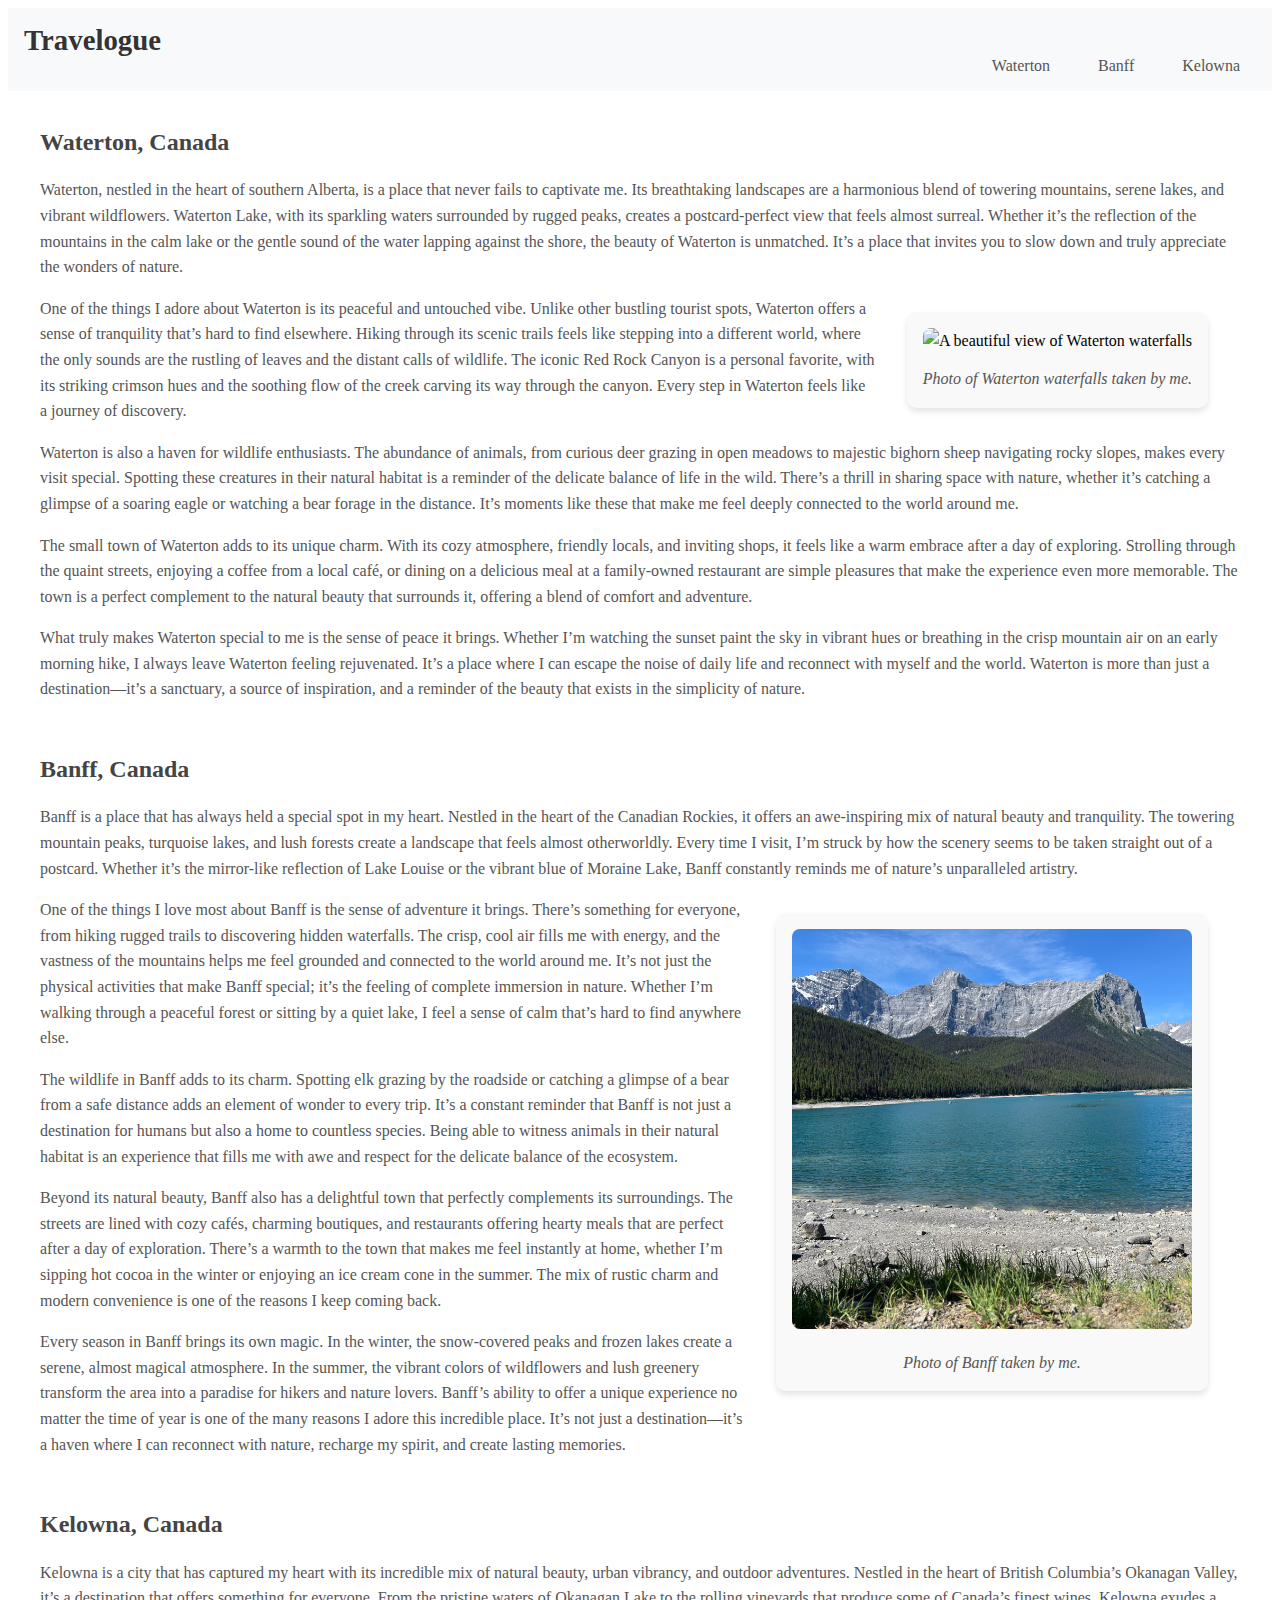
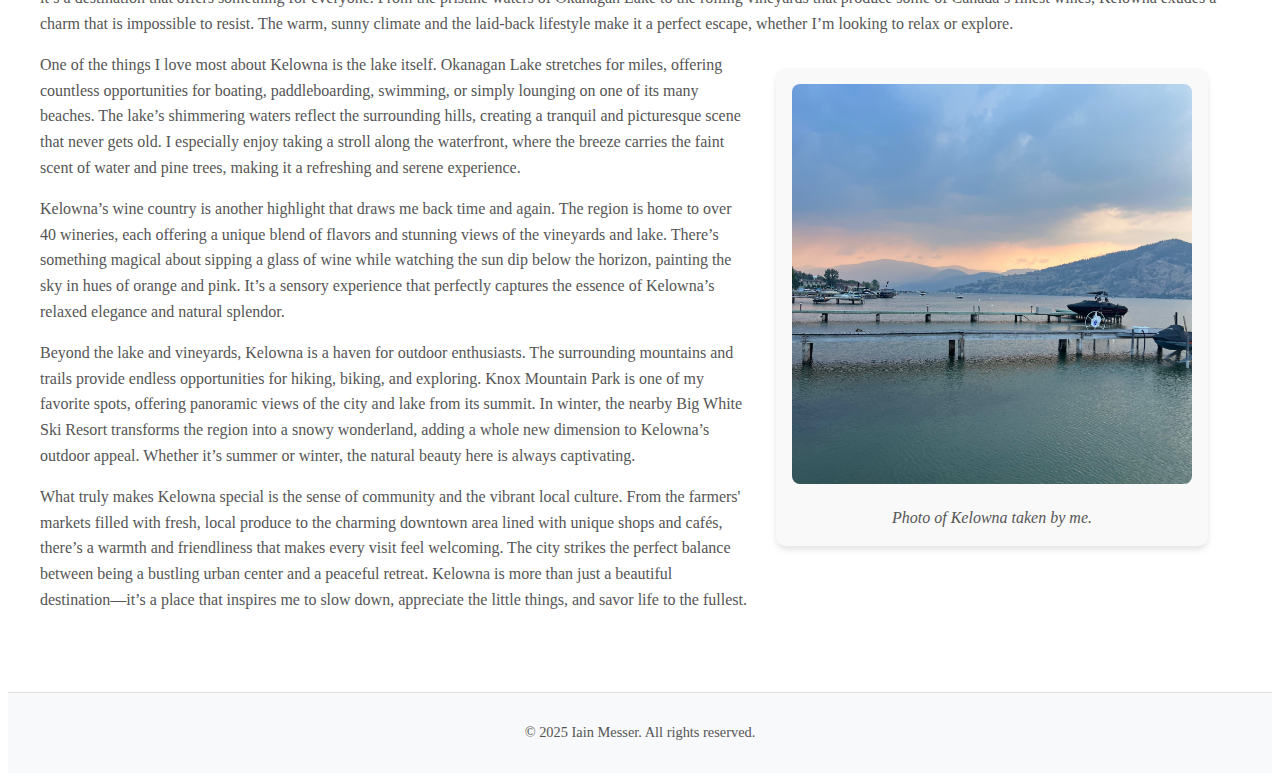
==== index.html @ 20c37460 "Minor changes in html and css" ====
<!DOCTYPE html>
<html lang="en">
<head>
    <meta charset="UTF-8">
    <meta name="viewport" content="width=device-width, initial-scale=1.0">
    <title>Main Page | Travelogue</title>
    <link href="https://fonts.googleapis.com/css2?family=Roboto:wght@400;700&display=swap" rel="stylesheet">
    <link rel="stylesheet" href="./Styles/styles.css">
</head>

<body>
    <header>
        <nav>
            <h1>Travelogue</h1>
            <ul>
                <li><a href="#location1">Waterton</a></li>
                <li><a href="#location2">Banff</a></li>
                <li><a href="#location3">Kelowna</a></li>
            </ul>
        </nav>
    </header>

    <main>
        <section id="location1">
            <h2>Waterton, Canada</h2>
            <p>Waterton, nestled in the heart of southern Alberta, is a place that never fails to captivate me. Its breathtaking landscapes are 
                a harmonious blend of towering mountains, serene lakes, and vibrant wildflowers. Waterton Lake, with its sparkling waters surrounded 
                by rugged peaks, creates a postcard-perfect view that feels almost surreal. Whether it’s the reflection of the mountains in the calm 
                lake or the gentle sound of the water lapping against the shore, the beauty of Waterton is unmatched. It’s a place that invites you 
                to slow down and truly appreciate the wonders of nature.</p>

                <figure class="image-main">
                    <img src="./Assets/Waterton.png" alt="A beautiful view of Waterton waterfalls" width="400" height="400">
                    <figcaption>Photo of Waterton waterfalls taken by me.</figcaption>
                </figure>                

            <p>One of the things I adore about Waterton is its peaceful and untouched vibe. Unlike other bustling tourist spots, Waterton offers a sense 
                of tranquility that’s hard to find elsewhere. Hiking through its scenic trails feels like stepping into a different world, where the only 
                sounds are the rustling of leaves and the distant calls of wildlife. The iconic Red Rock Canyon is a personal favorite, with its striking 
                crimson hues and the soothing flow of the creek carving its way through the canyon. Every step in Waterton feels like a journey of discovery.</p>
            <p>Waterton is also a haven for wildlife enthusiasts. The abundance of animals, from curious deer grazing in open meadows to majestic bighorn sheep
                navigating rocky slopes, makes every visit special. Spotting these creatures in their natural habitat is a reminder of the delicate balance of
                life in the wild. There’s a thrill in sharing space with nature, whether it’s catching a glimpse of a soaring eagle or watching a bear forage 
                in the distance. It’s moments like these that make me feel deeply connected to the world around me.</p>
            <p>The small town of Waterton adds to its unique charm. With its cozy atmosphere, friendly locals, and inviting shops, it feels like a warm embrace
                after a day of exploring. Strolling through the quaint streets, enjoying a coffee from a local café, or dining on a delicious meal at a 
                family-owned restaurant are simple pleasures that make the experience even more memorable. The town is a perfect complement to the natural 
                beauty that surrounds it, offering a blend of comfort and adventure.</p>
            <p>What truly makes Waterton special to me is the sense of peace it brings. Whether I’m watching the sunset paint the sky in vibrant hues or breathing 
                in the crisp mountain air on an early morning hike, I always leave Waterton feeling rejuvenated. It’s a place where I can escape the noise of daily 
                life and reconnect with myself and the world. Waterton is more than just a destination—it’s a sanctuary, a source of inspiration, and a reminder of 
                the beauty that exists in the simplicity of nature.</p>
        </section>

        <section id="location2">
            <h2>Banff, Canada</h2>
            <p>Banff is a place that has always held a special spot in my heart. Nestled in the heart of the Canadian Rockies, it offers an awe-inspiring mix of natural 
                beauty and tranquility. The towering mountain peaks, turquoise lakes, and lush forests create a landscape that feels almost otherworldly. Every time I visit, 
                I’m struck by how the scenery seems to be taken straight out of a postcard. Whether it’s the mirror-like reflection of Lake Louise or the vibrant blue of 
                Moraine Lake, Banff constantly reminds me of nature’s unparalleled artistry.</p>

            <figure class="image-main">
                <img src="./Assets/Banff.png" alt="A stunning lake surrounded by mountains in Banff" width="400" height="400">
                <figcaption>Photo of Banff taken by me.</figcaption>
            </figure>

            <p>One of the things I love most about Banff is the sense of adventure it brings. There’s something for everyone, from hiking rugged trails to discovering hidden 
                waterfalls. The crisp, cool air fills me with energy, and the vastness of the mountains helps me feel grounded and connected to the world around me. It’s not 
                just the physical activities that make Banff special; it’s the feeling of complete immersion in nature. Whether I’m walking through a peaceful forest or sitting 
                by a quiet lake, I feel a sense of calm that’s hard to find anywhere else.</p>
            <p>The wildlife in Banff adds to its charm. Spotting elk grazing by the roadside or catching a glimpse of a bear from a safe distance adds an element of wonder to every 
                trip. It’s a constant reminder that Banff is not just a destination for humans but also a home to countless species. Being able to witness animals in their natural 
                habitat is an experience that fills me with awe and respect for the delicate balance of the ecosystem.</p>
            <p>Beyond its natural beauty, Banff also has a delightful town that perfectly complements its surroundings. The streets are lined with cozy cafés, charming boutiques, 
                and restaurants offering hearty meals that are perfect after a day of exploration. There’s a warmth to the town that makes me feel instantly at home, whether I’m 
                sipping hot cocoa in the winter or enjoying an ice cream cone in the summer. The mix of rustic charm and modern convenience is one of the reasons I keep coming 
                back.</p>
            <p>Every season in Banff brings its own magic. In the winter, the snow-covered peaks and frozen lakes create a serene, almost magical atmosphere. In the summer, the 
                vibrant colors of wildflowers and lush greenery transform the area into a paradise for hikers and nature lovers. Banff’s ability to offer a unique experience no 
                matter the time of year is one of the many reasons I adore this incredible place. It’s not just a destination—it’s a haven where I can reconnect with nature, 
                recharge my spirit, and create lasting memories.</p>
        </section>

        <section id="location3">
            <h2>Kelowna, Canada</h2>
            <p>Kelowna is a city that has captured my heart with its incredible mix of natural beauty, urban vibrancy, and outdoor adventures. Nestled in the heart of British 
                Columbia’s Okanagan Valley, it’s a destination that offers something for everyone. From the pristine waters of Okanagan Lake to the rolling vineyards that produce 
                some of Canada’s finest wines, Kelowna exudes a charm that is impossible to resist. The warm, sunny climate and the laid-back lifestyle make it a perfect escape, 
                whether I’m looking to relax or explore.</p>

            <figure class="image-main">
                <img src="./Assets/Kelowna.png" alt="Kelowna lake with mountains and sunset in the background" width="400" height="400">
                <figcaption>Photo of Kelowna taken by me.</figcaption>
            </figure>

            <p>One of the things I love most about Kelowna is the lake itself. Okanagan Lake stretches for miles, offering countless opportunities for boating, paddleboarding, swimming, 
                or simply lounging on one of its many beaches. The lake’s shimmering waters reflect the surrounding hills, creating a tranquil and picturesque scene that never gets old. 
                I especially enjoy taking a stroll along the waterfront, where the breeze carries the faint scent of water and pine trees, making it a refreshing and serene experience.</p>
            <p>Kelowna’s wine country is another highlight that draws me back time and again. The region is home to over 40 wineries, each offering a unique blend of flavors and stunning 
                views of the vineyards and lake. There’s something magical about sipping a glass of wine while watching the sun dip below the horizon, painting the sky in hues of orange 
                and pink. It’s a sensory experience that perfectly captures the essence of Kelowna’s relaxed elegance and natural splendor.</p>
            <p>Beyond the lake and vineyards, Kelowna is a haven for outdoor enthusiasts. The surrounding mountains and trails provide endless opportunities for hiking, biking, and exploring. 
                Knox Mountain Park is one of my favorite spots, offering panoramic views of the city and lake from its summit. In winter, the nearby Big White Ski Resort transforms the 
                region into a snowy wonderland, adding a whole new dimension to Kelowna’s outdoor appeal. Whether it’s summer or winter, the natural beauty here is always captivating.</p>
            <p>What truly makes Kelowna special is the sense of community and the vibrant local culture. From the farmers' markets filled with fresh, local produce to the charming downtown 
                area lined with unique shops and cafés, there’s a warmth and friendliness that makes every visit feel welcoming. The city strikes the perfect balance between being a bustling 
                urban center and a peaceful retreat. Kelowna is more than just a beautiful destination—it’s a place that inspires me to slow down, appreciate the little things, and savor life 
                to the fullest.</p>
        </section>
    </main>

    <footer>
        <p>&copy; 2025 Iain Messer. All rights reserved.</p>
    </footer>
</body>
</html>
---- Styles/styles.css ----
html {
    scroll-behavior: smooth;
}

/*Nav bar*/
nav {
    padding: 1rem;
    position: sticky;
    background-color: #f8f9fa;
}

nav ul {
    list-style: none;
    margin: 0;
    padding: 0;
    display: flex;
    justify-content: flex-end;
    gap: 1rem;
}

nav a {
    text-decoration: none;
    color: #555;
    font-size: 1rem;
    padding: 0.5rem 1rem;
    border-radius: 4px;
    transition: color 0.3s, background-color 0.3s;
}

nav a:hover {
    background-color: #007bff;
    color: #fff;
}


/* Main content */
main {
    margin: 0 auto;
    padding: 2rem 1.5rem;
    max-width: 1200px;
    line-height: 1.6;
    overflow: hidden;
}

section {
    margin-bottom: 3rem;
}

header h1 {
    margin: 0;
    font-size: 1.8rem;
    color: #333;
}
    
h2 {
    color: #444;
    margin-top: 0;
    margin-bottom: 1rem;
}

p {
    margin-bottom: 1rem;
    color: #555;
}

/* Images */
img {
    max-width: 100%;
    height: auto;
    border-radius: 8px;
}

.image-main {
    float: right;
    margin: 1rem 2rem;
    box-shadow: 0 4px 6px rgba(0, 0, 0, 0.1);
}

/* Figure and Figcaption */
figure {
    margin: 2rem auto; 
    text-align: center; 
    padding: 1rem; 
    border-radius: 10px; 
    background-color: #f9f9f9; 
}

figcaption {
    font-size: 1rem; 
    color: #555; 
    margin-top: 0.8rem; 
    font-style: italic; 
}


/* Footer */
footer {
    background-color: #f8f9fa;
    text-align: center;
    padding: 1rem 0;
    font-size: 0.9rem;
    color: #666;
    border-top: 1px solid #ddd;
}

/*Responsive design*/
@media all and (max-width: 700px) {
    body {
        margin: 0;
    }
    img {
        display: block;
        float: none;
        width: 100%;
        margin-bottom: 2ch;
    }
}
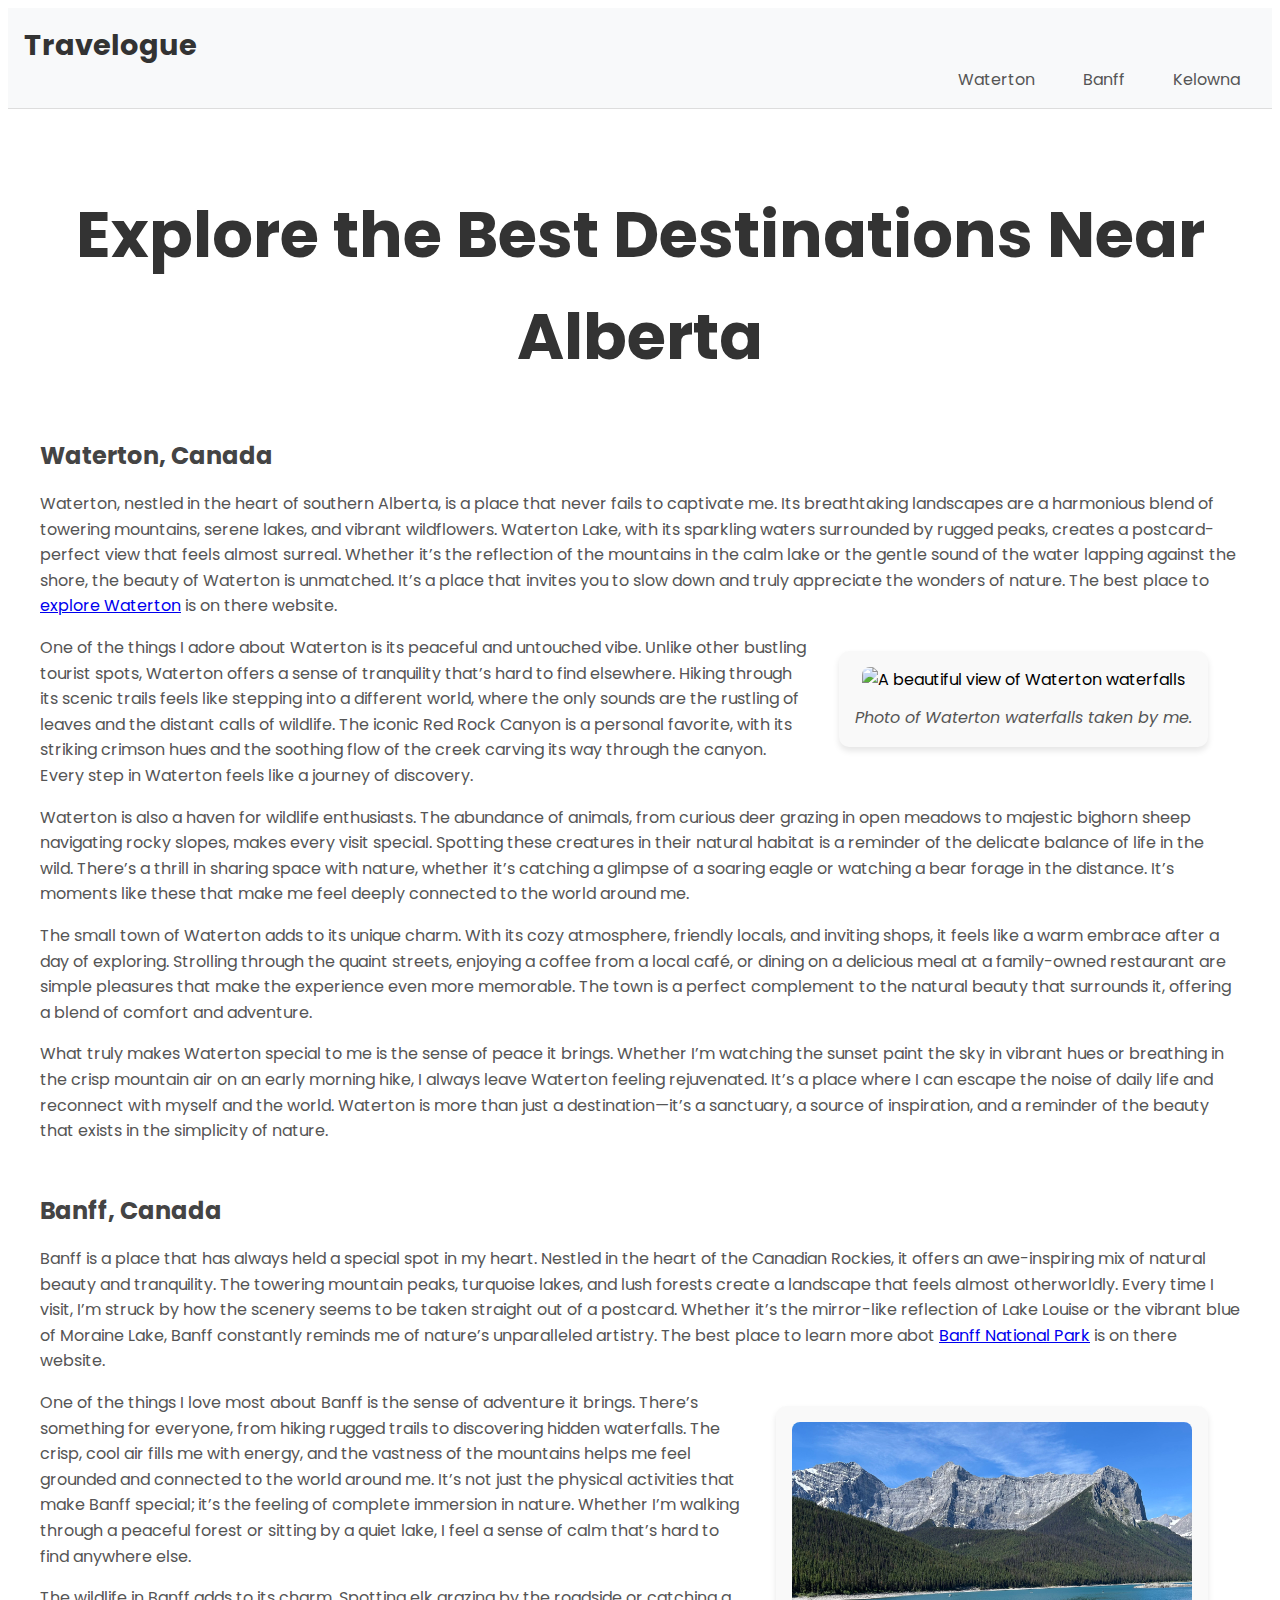
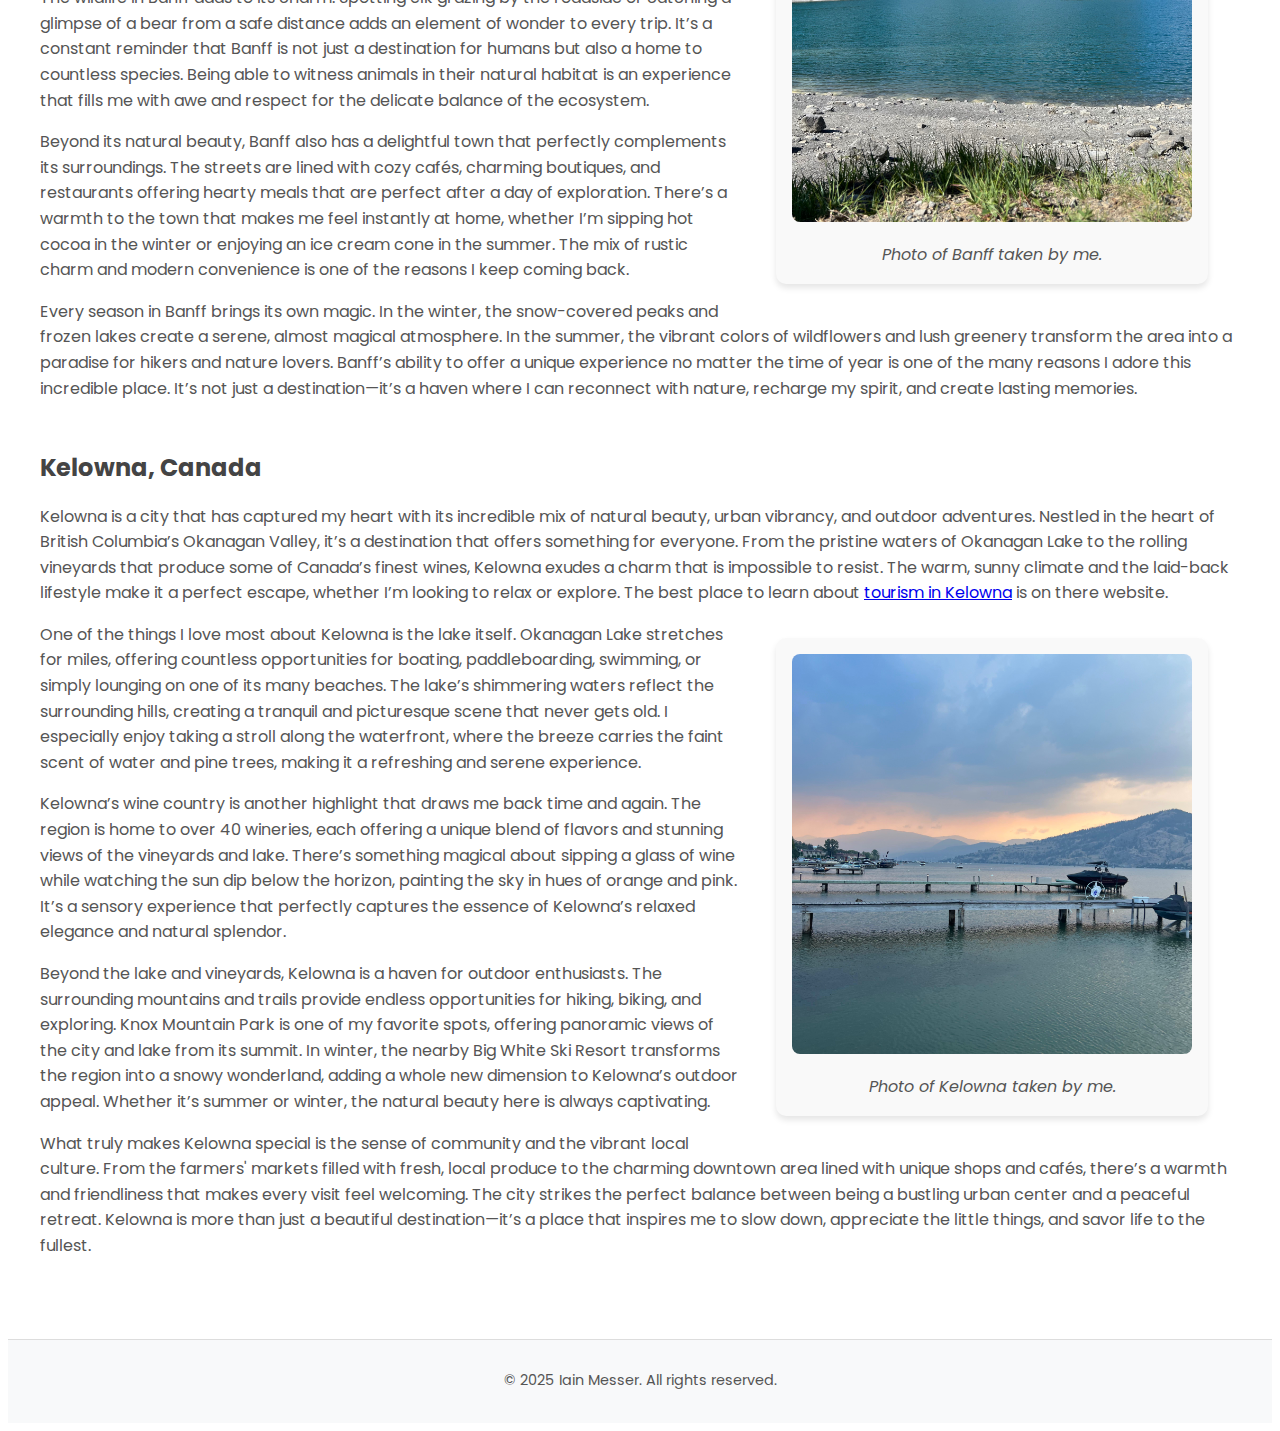
==== commit 23331578: "Fixes to code" ====
--- a/index.html
+++ b/index.html
@@ -4,7 +4,7 @@
     <meta charset="UTF-8">
     <meta name="viewport" content="width=device-width, initial-scale=1.0">
     <title>Main Page | Travelogue</title>
-    <link href="https://fonts.googleapis.com/css2?family=Roboto:wght@400;700&display=swap" rel="stylesheet">
+    <link href="https://fonts.googleapis.com/css2?family=Poppins:wght@400;700&display=swap" rel="stylesheet">
     <link rel="stylesheet" href="./Styles/styles.css">
 </head>
 
@@ -21,13 +21,18 @@
     </header>
 
     <main>
+        <section class="Main-head">
+            <h1>Explore the Best Destinations Near Alberta</h1>
+        </section>
+
         <section id="location1">
             <h2>Waterton, Canada</h2>
             <p>Waterton, nestled in the heart of southern Alberta, is a place that never fails to captivate me. Its breathtaking landscapes are 
                 a harmonious blend of towering mountains, serene lakes, and vibrant wildflowers. Waterton Lake, with its sparkling waters surrounded 
                 by rugged peaks, creates a postcard-perfect view that feels almost surreal. Whether it’s the reflection of the mountains in the calm 
                 lake or the gentle sound of the water lapping against the shore, the beauty of Waterton is unmatched. It’s a place that invites you 
-                to slow down and truly appreciate the wonders of nature.</p>
+                to slow down and truly appreciate the wonders of nature. The best place to <a href="https://www.waterton.ca" target="_blank">explore Waterton</a> 
+                is on there website.</p>
 
                 <figure class="image-main">
                     <img src="./Assets/Waterton.png" alt="A beautiful view of Waterton waterfalls" width="400" height="400">
@@ -57,7 +62,8 @@
             <p>Banff is a place that has always held a special spot in my heart. Nestled in the heart of the Canadian Rockies, it offers an awe-inspiring mix of natural 
                 beauty and tranquility. The towering mountain peaks, turquoise lakes, and lush forests create a landscape that feels almost otherworldly. Every time I visit, 
                 I’m struck by how the scenery seems to be taken straight out of a postcard. Whether it’s the mirror-like reflection of Lake Louise or the vibrant blue of 
-                Moraine Lake, Banff constantly reminds me of nature’s unparalleled artistry.</p>
+                Moraine Lake, Banff constantly reminds me of nature’s unparalleled artistry. The best place to learn more abot <a href="https://www.banff.ca/" target="_blank">Banff National Park</a>
+                is on there website.</p>
 
             <figure class="image-main">
                 <img src="./Assets/Banff.png" alt="A stunning lake surrounded by mountains in Banff" width="400" height="400">
@@ -86,7 +92,8 @@
             <p>Kelowna is a city that has captured my heart with its incredible mix of natural beauty, urban vibrancy, and outdoor adventures. Nestled in the heart of British 
                 Columbia’s Okanagan Valley, it’s a destination that offers something for everyone. From the pristine waters of Okanagan Lake to the rolling vineyards that produce 
                 some of Canada’s finest wines, Kelowna exudes a charm that is impossible to resist. The warm, sunny climate and the laid-back lifestyle make it a perfect escape, 
-                whether I’m looking to relax or explore.</p>
+                whether I’m looking to relax or explore. The best place to learn about <a href="https://www.tourismkelowna.com/" target="_blank">tourism in Kelowna</a> is on there 
+                website.</p>
 
             <figure class="image-main">
                 <img src="./Assets/Kelowna.png" alt="Kelowna lake with mountains and sunset in the background" width="400" height="400">
--- a/Styles/styles.css
+++ b/Styles/styles.css
@@ -1,5 +1,21 @@
 html {
     scroll-behavior: smooth;
+}
+
+body {
+    font-family: 'Poppins', sans-serif;
+}
+
+/* If you want to use the specific class you defined */
+.poppins-regular {
+    font-family: 'Poppins', sans-serif;
+    font-weight: 400;
+}
+
+.poppins-regular-italic {
+    font-family: 'Poppins', sans-serif;
+    font-weight: 400;
+    font-style: italic;
 }
 
 /*Nav bar*/
@@ -7,6 +23,7 @@
     padding: 1rem;
     position: sticky;
     background-color: #f8f9fa;
+    border-bottom: 1px solid #ddd;
 }
 
 nav ul {
@@ -40,10 +57,17 @@
     max-width: 1200px;
     line-height: 1.6;
     overflow: hidden;
-}
+} 
 
 section {
     margin-bottom: 3rem;
+}
+
+.Main-head {
+    text-align: center;
+    font-size: 2rem; 
+    margin-top: 2rem; 
+    color: #333; 
 }
 
 header h1 {
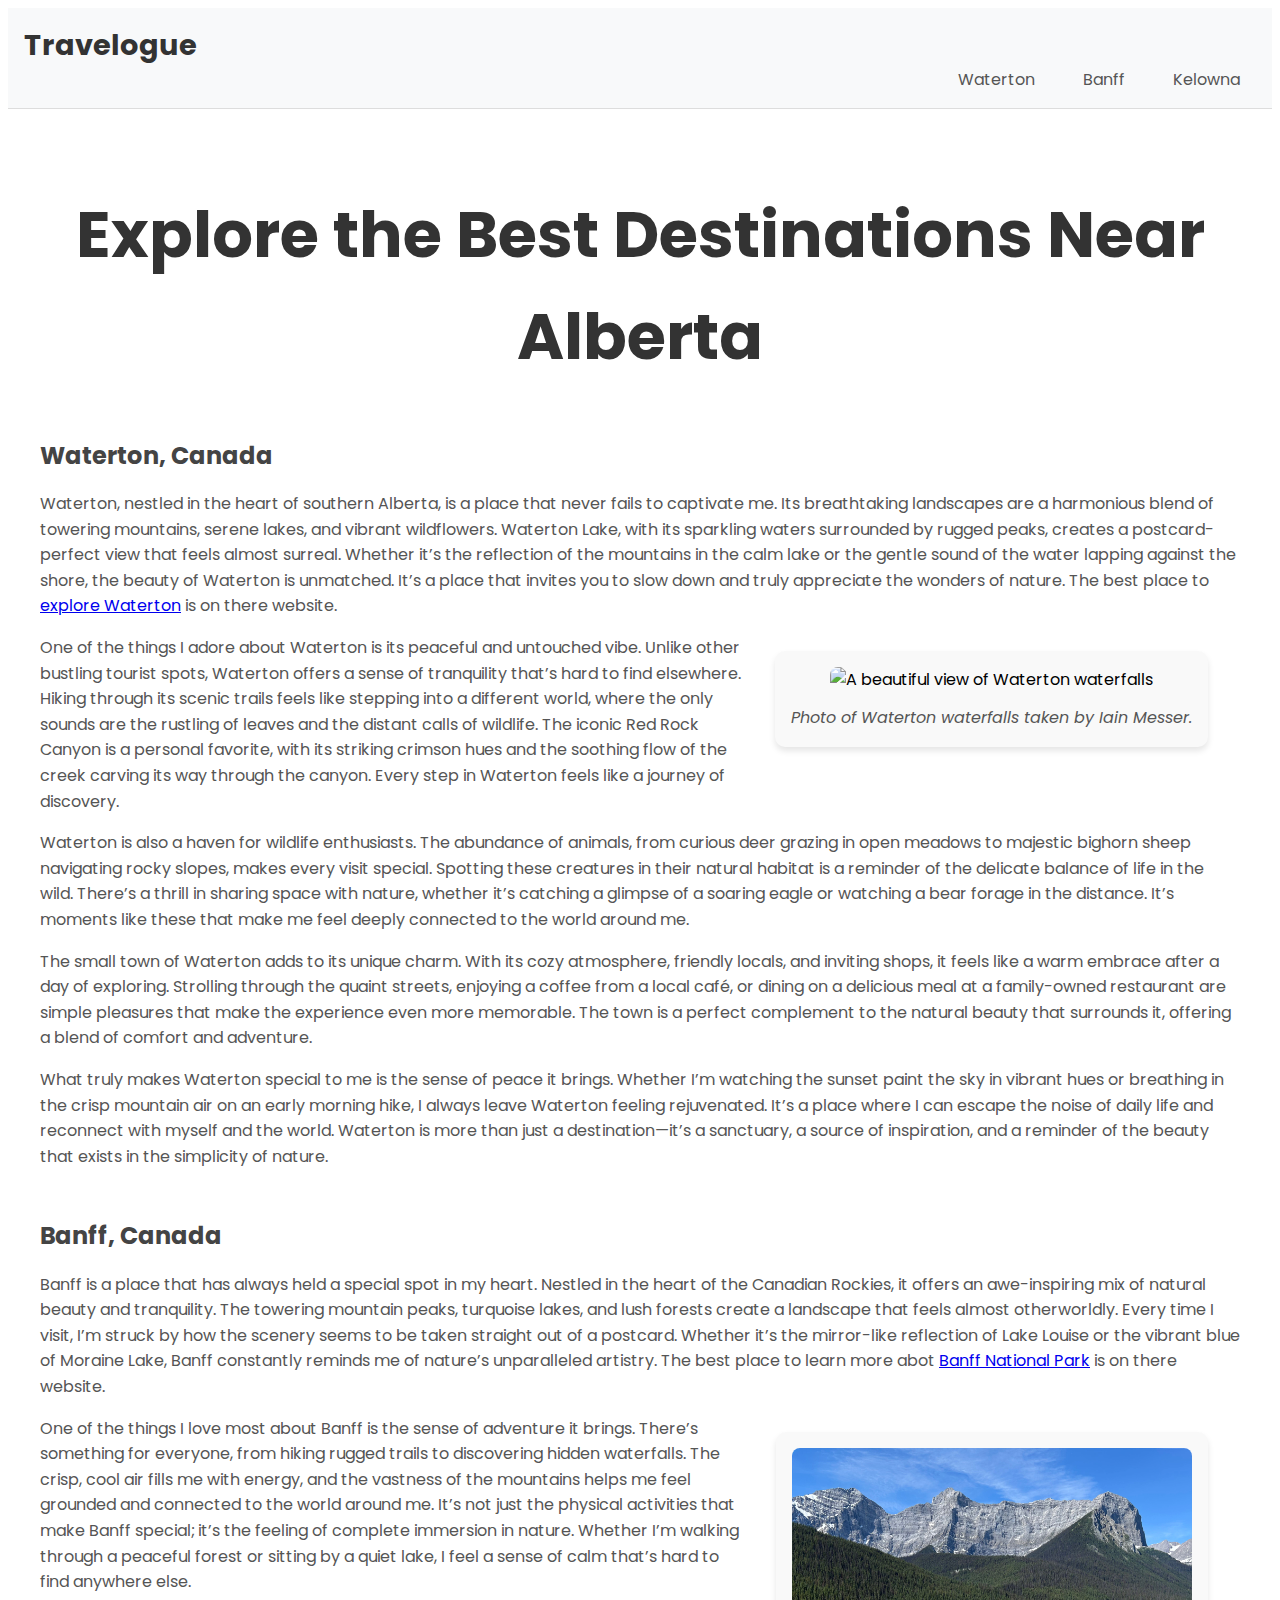
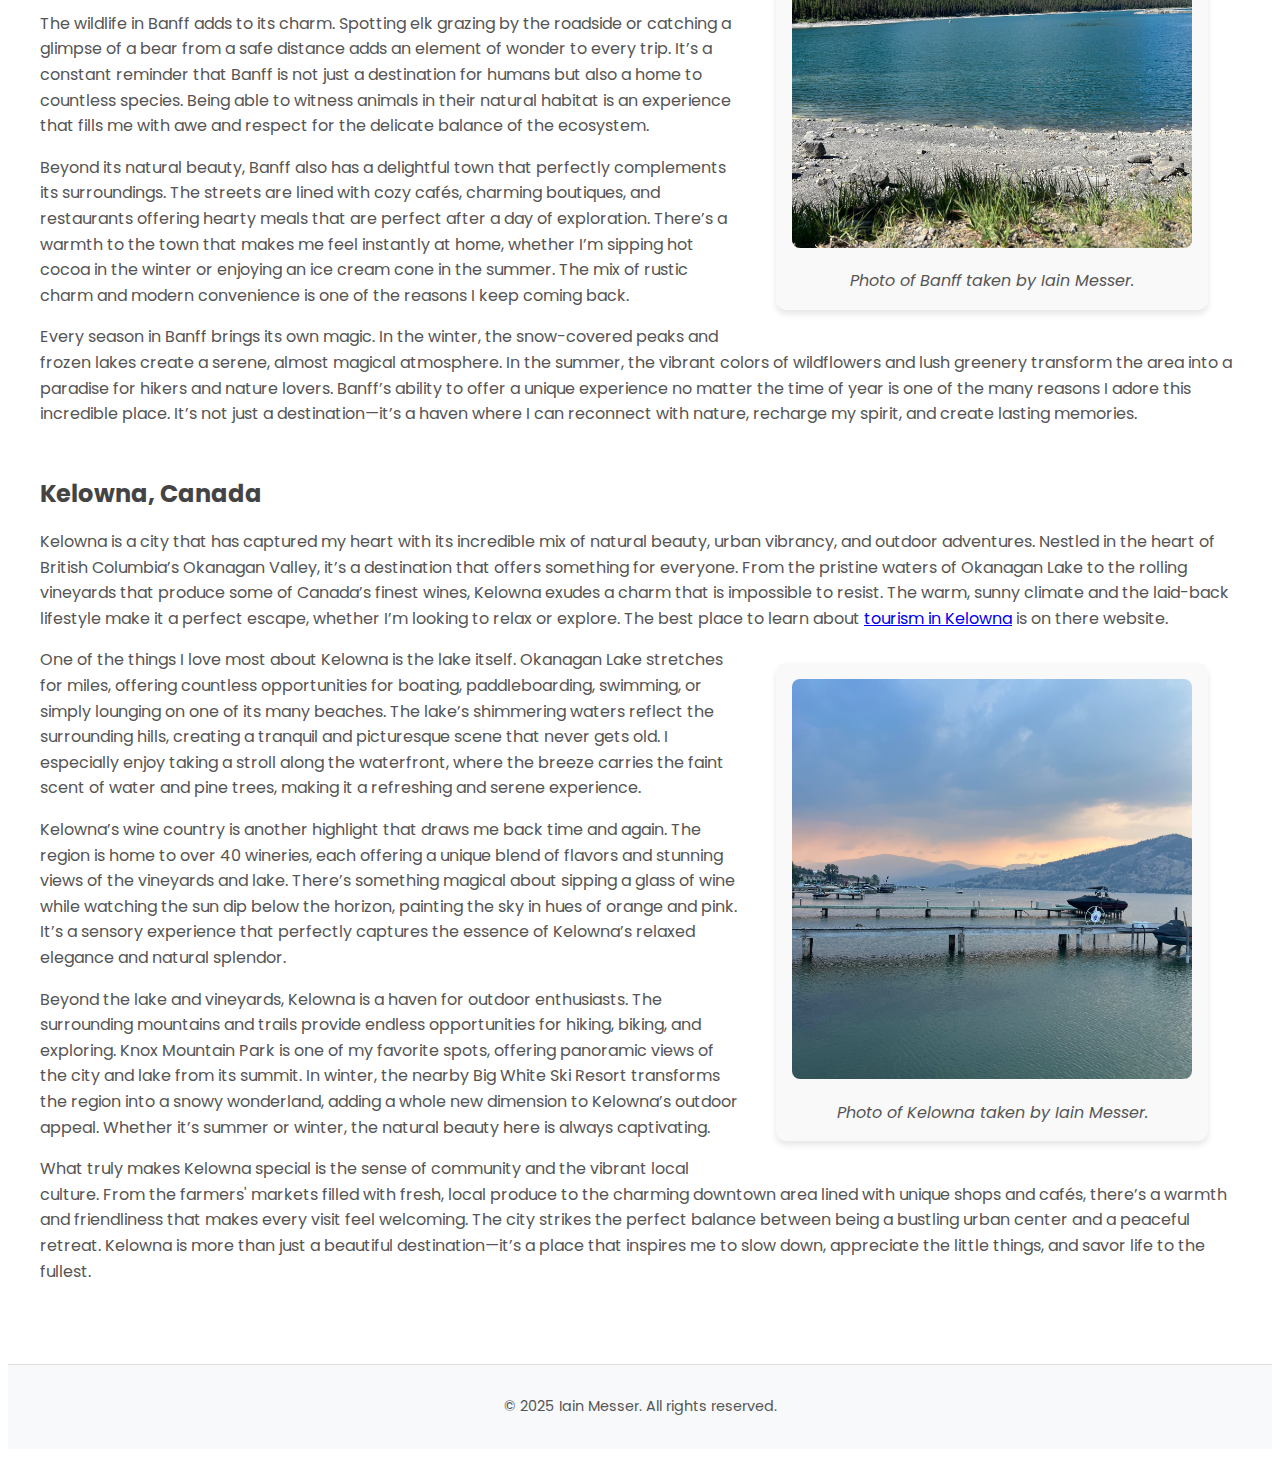
==== commit 2f104328: "Fixed the figcaption" ====
--- a/index.html
+++ b/index.html
@@ -36,7 +36,7 @@
 
                 <figure class="image-main">
                     <img src="./Assets/Waterton.png" alt="A beautiful view of Waterton waterfalls" width="400" height="400">
-                    <figcaption>Photo of Waterton waterfalls taken by me.</figcaption>
+                    <figcaption>Photo of Waterton waterfalls taken by Iain Messer.</figcaption>
                 </figure>                
 
             <p>One of the things I adore about Waterton is its peaceful and untouched vibe. Unlike other bustling tourist spots, Waterton offers a sense 
@@ -67,7 +67,7 @@
 
             <figure class="image-main">
                 <img src="./Assets/Banff.png" alt="A stunning lake surrounded by mountains in Banff" width="400" height="400">
-                <figcaption>Photo of Banff taken by me.</figcaption>
+                <figcaption>Photo of Banff taken by Iain Messer.</figcaption>
             </figure>
 
             <p>One of the things I love most about Banff is the sense of adventure it brings. There’s something for everyone, from hiking rugged trails to discovering hidden 
@@ -97,7 +97,7 @@
 
             <figure class="image-main">
                 <img src="./Assets/Kelowna.png" alt="Kelowna lake with mountains and sunset in the background" width="400" height="400">
-                <figcaption>Photo of Kelowna taken by me.</figcaption>
+                <figcaption>Photo of Kelowna taken by Iain Messer.</figcaption>
             </figure>
 
             <p>One of the things I love most about Kelowna is the lake itself. Okanagan Lake stretches for miles, offering countless opportunities for boating, paddleboarding, swimming, 
--- a/Styles/styles.css
+++ b/Styles/styles.css
@@ -1,21 +1,10 @@
+/*General css*/
 html {
     scroll-behavior: smooth;
 }
 
 body {
     font-family: 'Poppins', sans-serif;
-}
-
-/* If you want to use the specific class you defined */
-.poppins-regular {
-    font-family: 'Poppins', sans-serif;
-    font-weight: 400;
-}
-
-.poppins-regular-italic {
-    font-family: 'Poppins', sans-serif;
-    font-weight: 400;
-    font-style: italic;
 }
 
 /*Nav bar*/
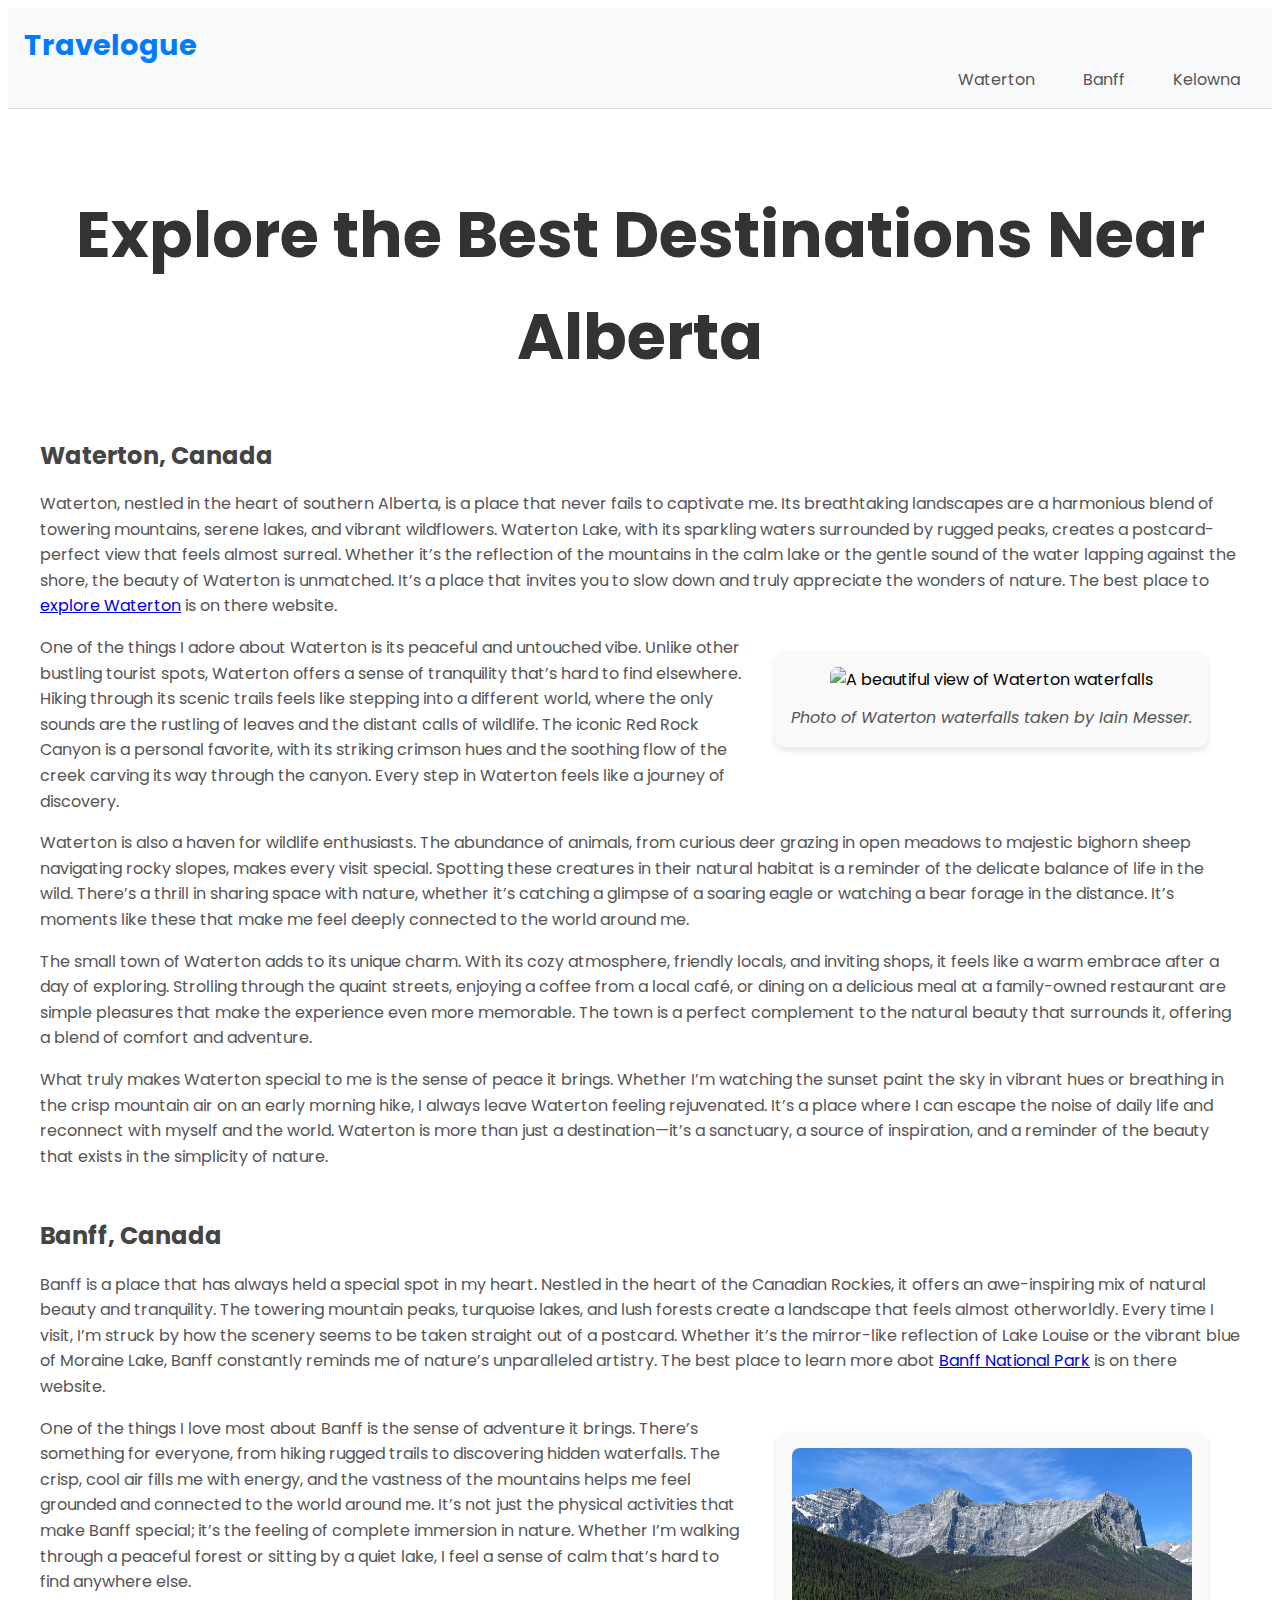
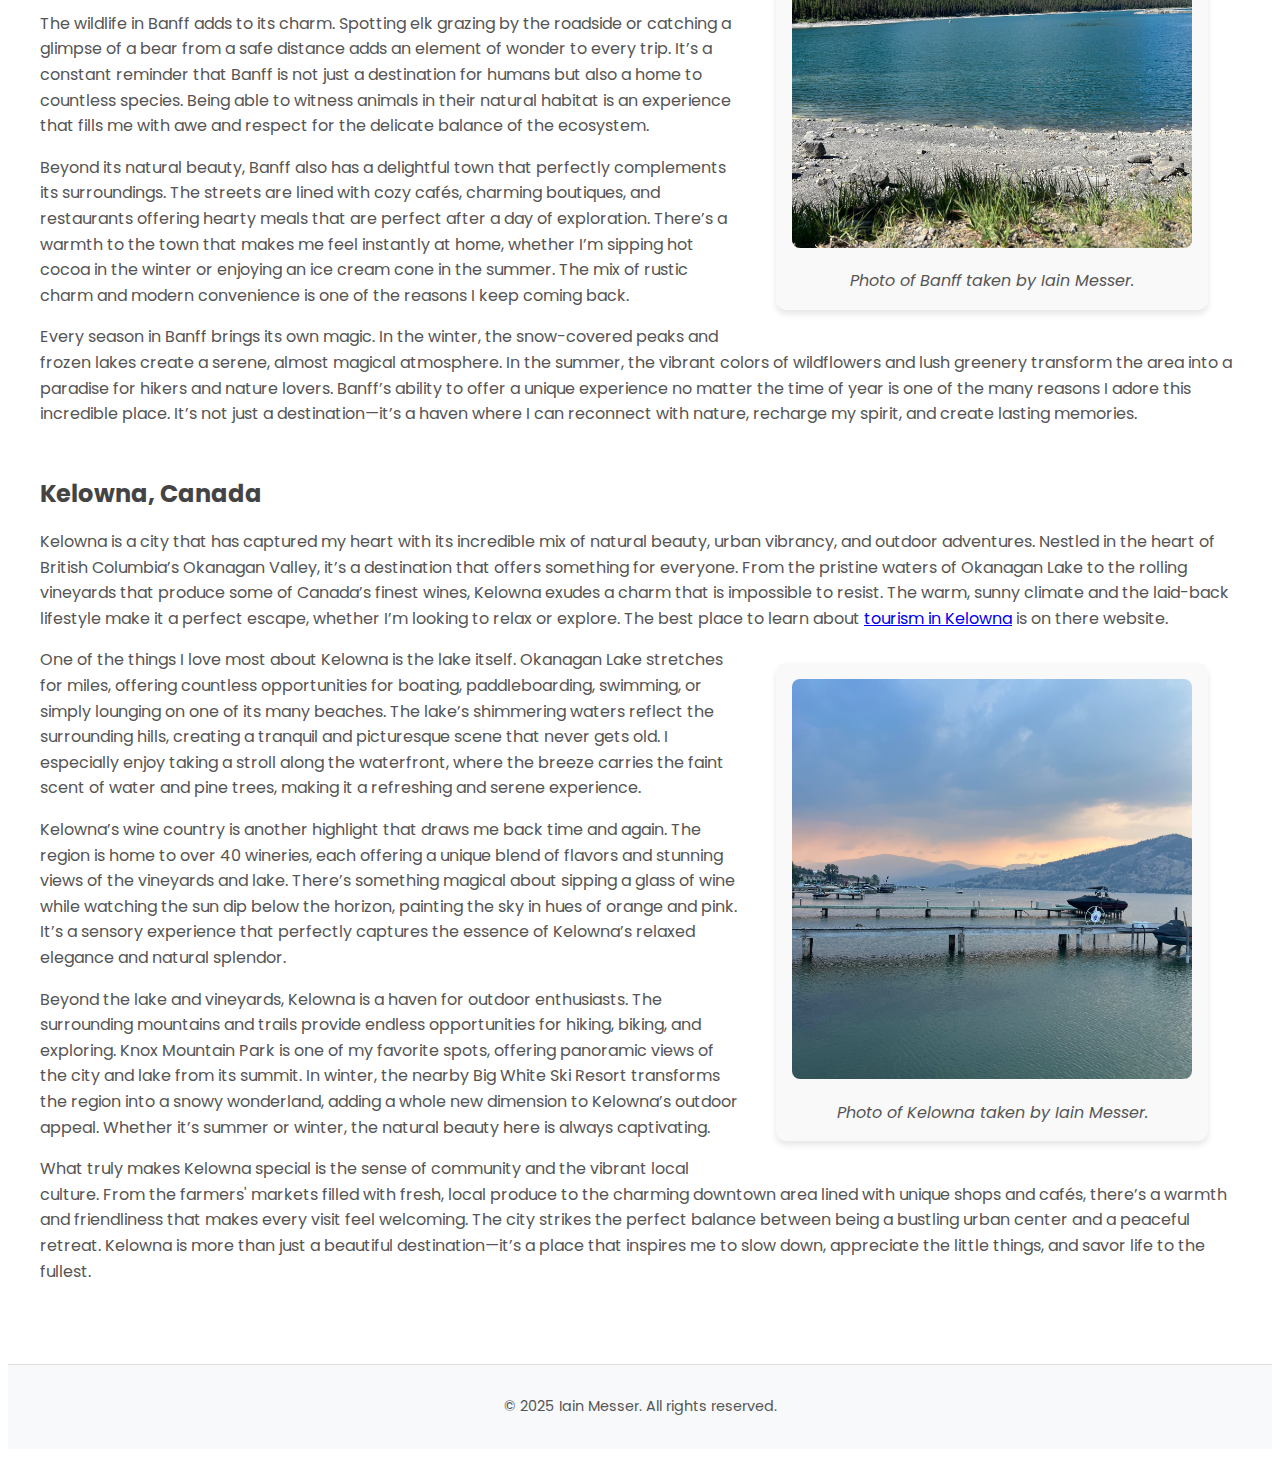
==== commit f69c626a: "Small fixes" ====
--- a/index.html
+++ b/index.html
@@ -31,8 +31,8 @@
                 a harmonious blend of towering mountains, serene lakes, and vibrant wildflowers. Waterton Lake, with its sparkling waters surrounded 
                 by rugged peaks, creates a postcard-perfect view that feels almost surreal. Whether it’s the reflection of the mountains in the calm 
                 lake or the gentle sound of the water lapping against the shore, the beauty of Waterton is unmatched. It’s a place that invites you 
-                to slow down and truly appreciate the wonders of nature. The best place to <a href="https://www.waterton.ca" target="_blank">explore Waterton</a> 
-                is on there website.</p>
+                to slow down and truly appreciate the wonders of nature. The best place to <a href="https://www.waterton.ca" alt="Link to watertons website" target="_blank" rel="noopener noreferrer">
+                explore Waterton</a> is on there website.</p>
 
                 <figure class="image-main">
                     <img src="./Assets/Waterton.png" alt="A beautiful view of Waterton waterfalls" width="400" height="400">
@@ -62,8 +62,8 @@
             <p>Banff is a place that has always held a special spot in my heart. Nestled in the heart of the Canadian Rockies, it offers an awe-inspiring mix of natural 
                 beauty and tranquility. The towering mountain peaks, turquoise lakes, and lush forests create a landscape that feels almost otherworldly. Every time I visit, 
                 I’m struck by how the scenery seems to be taken straight out of a postcard. Whether it’s the mirror-like reflection of Lake Louise or the vibrant blue of 
-                Moraine Lake, Banff constantly reminds me of nature’s unparalleled artistry. The best place to learn more abot <a href="https://www.banff.ca/" target="_blank">Banff National Park</a>
-                is on there website.</p>
+                Moraine Lake, Banff constantly reminds me of nature’s unparalleled artistry. The best place to learn more abot <a href="https://www.banff.ca/" alt="Link to Banffs website" 
+                target="_blank" rel="noopener noreferrer">Banff National Park</a> is on there website.</p>
 
             <figure class="image-main">
                 <img src="./Assets/Banff.png" alt="A stunning lake surrounded by mountains in Banff" width="400" height="400">
@@ -92,8 +92,8 @@
             <p>Kelowna is a city that has captured my heart with its incredible mix of natural beauty, urban vibrancy, and outdoor adventures. Nestled in the heart of British 
                 Columbia’s Okanagan Valley, it’s a destination that offers something for everyone. From the pristine waters of Okanagan Lake to the rolling vineyards that produce 
                 some of Canada’s finest wines, Kelowna exudes a charm that is impossible to resist. The warm, sunny climate and the laid-back lifestyle make it a perfect escape, 
-                whether I’m looking to relax or explore. The best place to learn about <a href="https://www.tourismkelowna.com/" target="_blank">tourism in Kelowna</a> is on there 
-                website.</p>
+                whether I’m looking to relax or explore. The best place to learn about <a href="https://www.tourismkelowna.com/" alt="Link to Kelowna’s website"target="_blank" 
+                rel="noopener noreferrer">tourism in Kelowna</a> is on there website.</p>
 
             <figure class="image-main">
                 <img src="./Assets/Kelowna.png" alt="Kelowna lake with mountains and sunset in the background" width="400" height="400">
--- a/Styles/styles.css
+++ b/Styles/styles.css
@@ -4,7 +4,7 @@
 }
 
 body {
-    font-family: 'Poppins', sans-serif;
+    font-family: 'Poppins', 'Arial', sans-serif;
 }
 
 /*Nav bar*/
@@ -62,7 +62,7 @@
 header h1 {
     margin: 0;
     font-size: 1.8rem;
-    color: #333;
+    color: #007bff;
 }
     
 h2 {
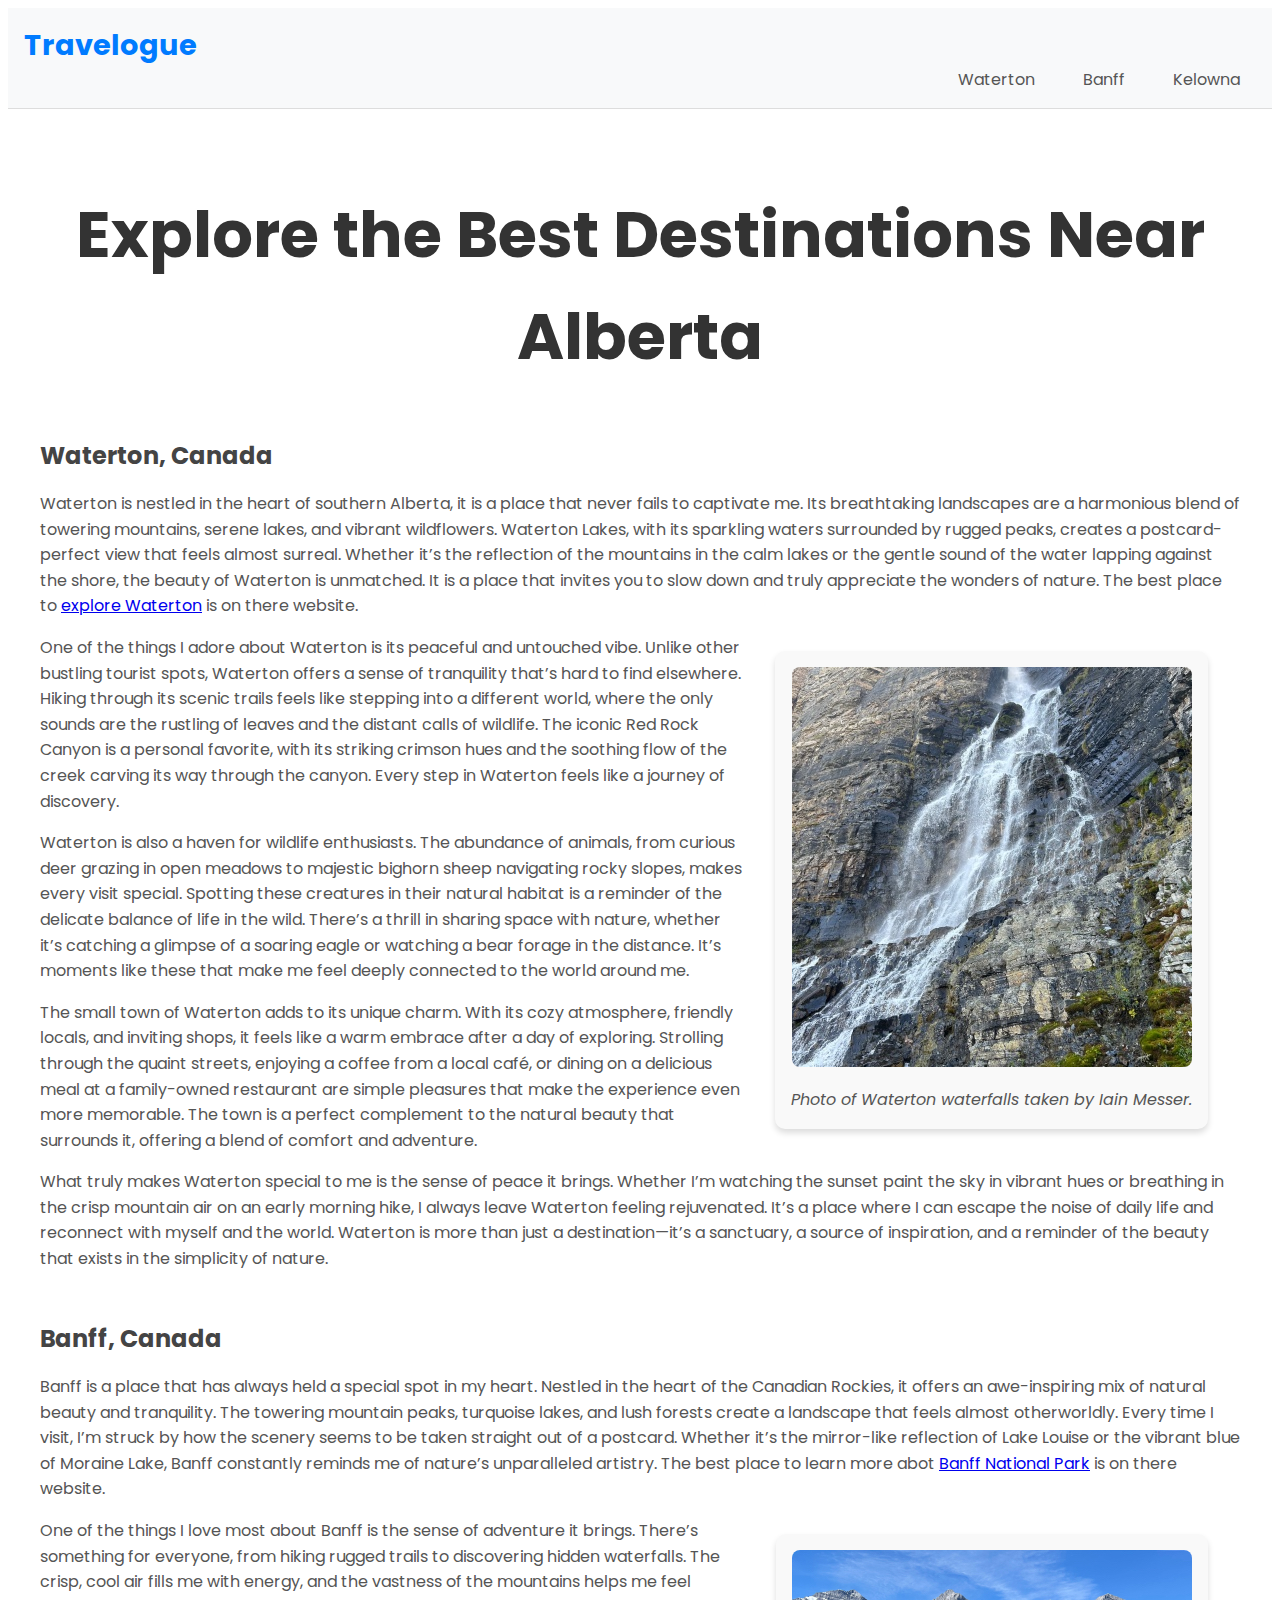
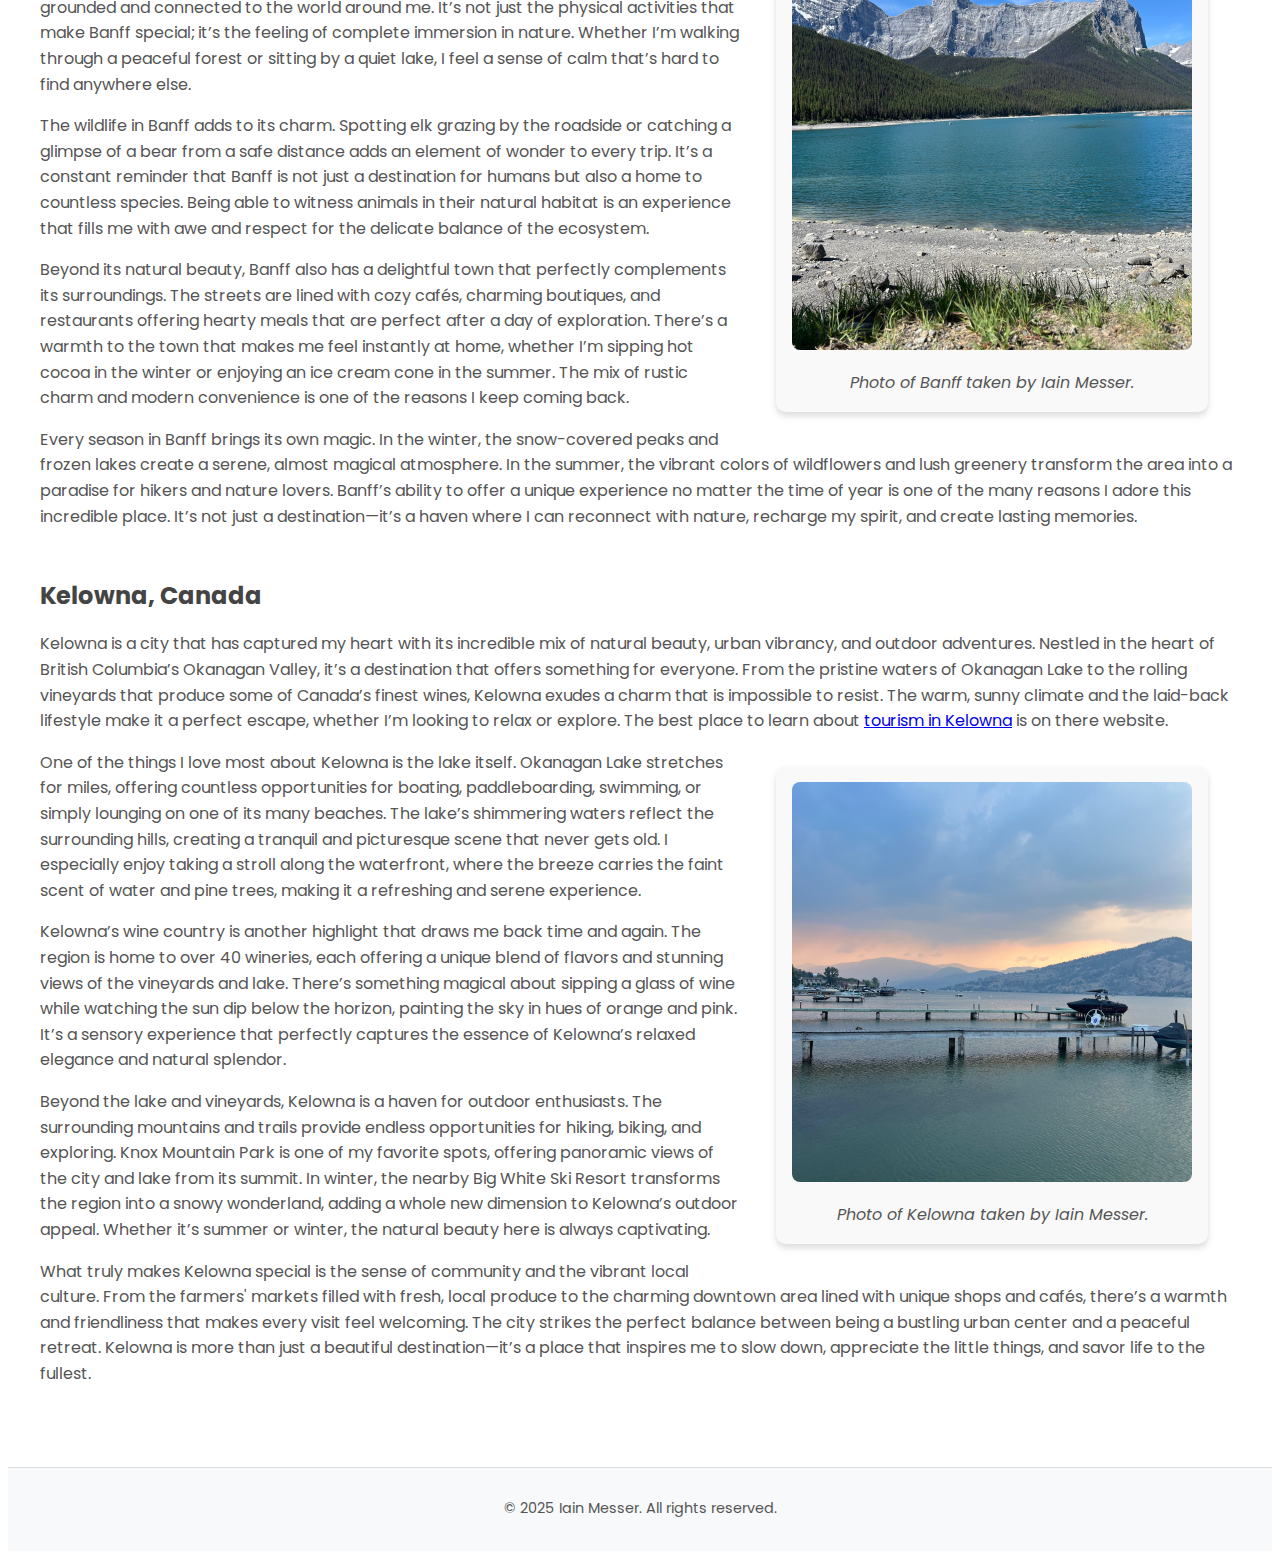
==== commit cf21175c: "image size" ====
--- a/index.html
+++ b/index.html
@@ -27,15 +27,15 @@
 
         <section id="location1">
             <h2>Waterton, Canada</h2>
-            <p>Waterton, nestled in the heart of southern Alberta, is a place that never fails to captivate me. Its breathtaking landscapes are 
-                a harmonious blend of towering mountains, serene lakes, and vibrant wildflowers. Waterton Lake, with its sparkling waters surrounded 
+            <p>Waterton is nestled in the heart of southern Alberta, it is a place that never fails to captivate me. Its breathtaking landscapes are 
+                a harmonious blend of towering mountains, serene lakes, and vibrant wildflowers. Waterton Lakes, with its sparkling waters surrounded 
                 by rugged peaks, creates a postcard-perfect view that feels almost surreal. Whether it’s the reflection of the mountains in the calm 
-                lake or the gentle sound of the water lapping against the shore, the beauty of Waterton is unmatched. It’s a place that invites you 
+                lakes or the gentle sound of the water lapping against the shore, the beauty of Waterton is unmatched. It is a place that invites you 
                 to slow down and truly appreciate the wonders of nature. The best place to <a href="https://www.waterton.ca" alt="Link to watertons website" target="_blank" rel="noopener noreferrer">
                 explore Waterton</a> is on there website.</p>
 
                 <figure class="image-main">
-                    <img src="./Assets/Waterton.png" alt="A beautiful view of Waterton waterfalls" width="400" height="400">
+                    <img src="/Assets/Waterton.jpg" alt="A beautiful view of Waterton waterfalls" width="400" height="400">
                     <figcaption>Photo of Waterton waterfalls taken by Iain Messer.</figcaption>
                 </figure>                
 
@@ -66,7 +66,7 @@
                 target="_blank" rel="noopener noreferrer">Banff National Park</a> is on there website.</p>
 
             <figure class="image-main">
-                <img src="./Assets/Banff.png" alt="A stunning lake surrounded by mountains in Banff" width="400" height="400">
+                <img src="/Assets/Banff.jpg" alt="A stunning lake surrounded by mountains in Banff" width="400" height="400">
                 <figcaption>Photo of Banff taken by Iain Messer.</figcaption>
             </figure>
 
@@ -96,7 +96,7 @@
                 rel="noopener noreferrer">tourism in Kelowna</a> is on there website.</p>
 
             <figure class="image-main">
-                <img src="./Assets/Kelowna.png" alt="Kelowna lake with mountains and sunset in the background" width="400" height="400">
+                <img src="/Assets/Kelowna.jpg" alt="Kelowna lake with mountains and sunset in the background" width="400" height="400">
                 <figcaption>Photo of Kelowna taken by Iain Messer.</figcaption>
             </figure>
 
--- a/Styles/styles.css
+++ b/Styles/styles.css
@@ -37,7 +37,6 @@
     background-color: #007bff;
     color: #fff;
 }
-
 
 /* Main content */
 main {
@@ -86,7 +85,7 @@
 .image-main {
     float: right;
     margin: 1rem 2rem;
-    box-shadow: 0 4px 6px rgba(0, 0, 0, 0.1);
+    box-shadow: 0 4px 6px #ddd;
 }
 
 /* Figure and Figcaption */
@@ -104,7 +103,6 @@
     margin-top: 0.8rem; 
     font-style: italic; 
 }
-
 
 /* Footer */
 footer {
@@ -127,4 +125,15 @@
         width: 100%;
         margin-bottom: 2ch;
     }
+    .Main-head {
+        font-size: 1.5rem;
+    }
+}
+@media all and (max-width: 500px) {
+    header h1 {
+        text-align: center;
+    }
+    nav ul {
+        justify-content: center;
+    }
 }